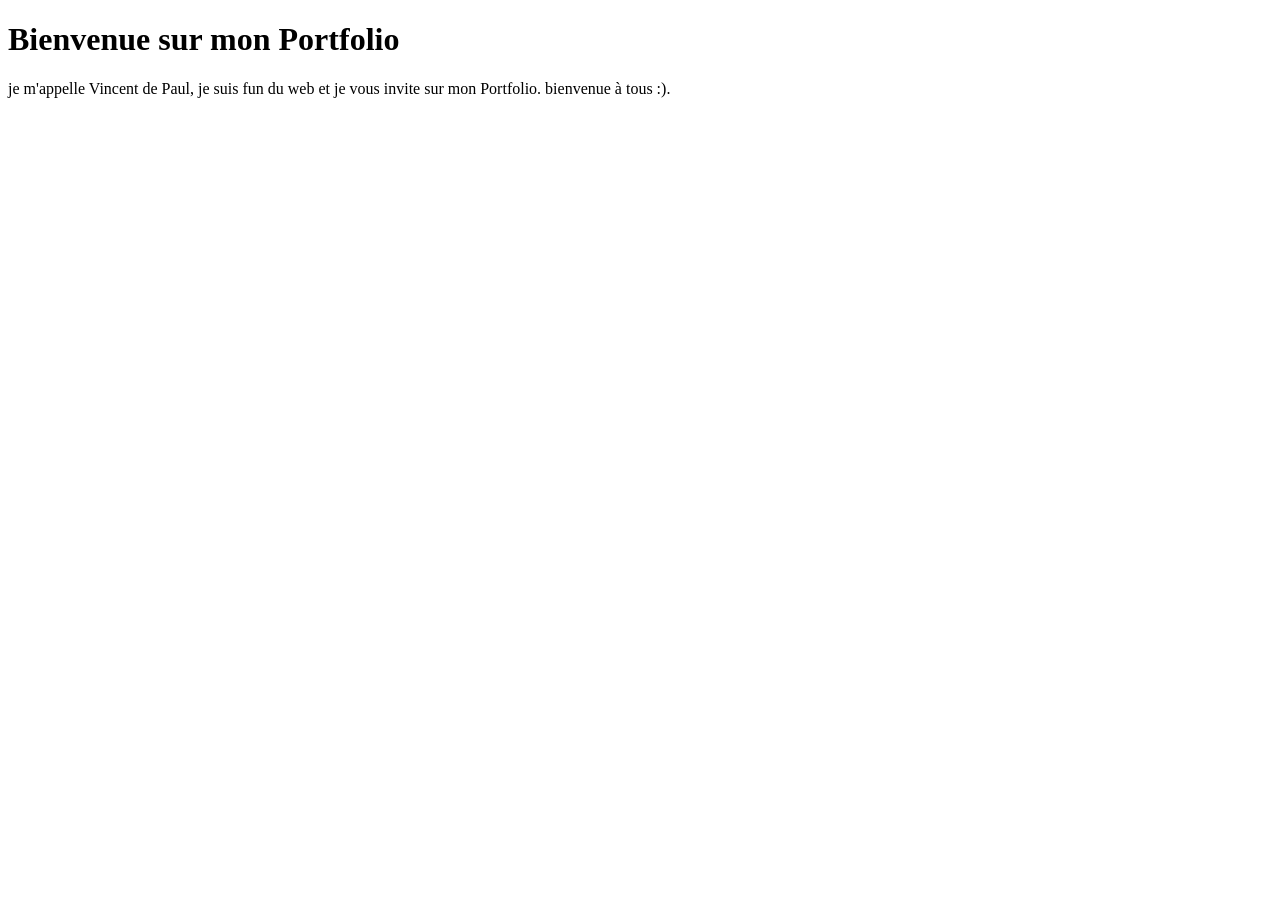
==== index.html @ e9045c2a "initialisation du projet" ====
<!DOCTYPE html>
<html lang="en">
<head>
    <meta charset="UTF-8">
    <meta name="viewport" content="width=device-width, initial-scale=1.0">
    <title>Mon Portfolio</title>
</head> 
<body>
    <h1>Bienvenue sur mon Portfolio</h1>
    <p>
        je m'appelle Vincent de Paul, je suis fun du web et je vous invite sur mon Portfolio. bienvenue à tous :).
    </p>
    
</body>
</html>
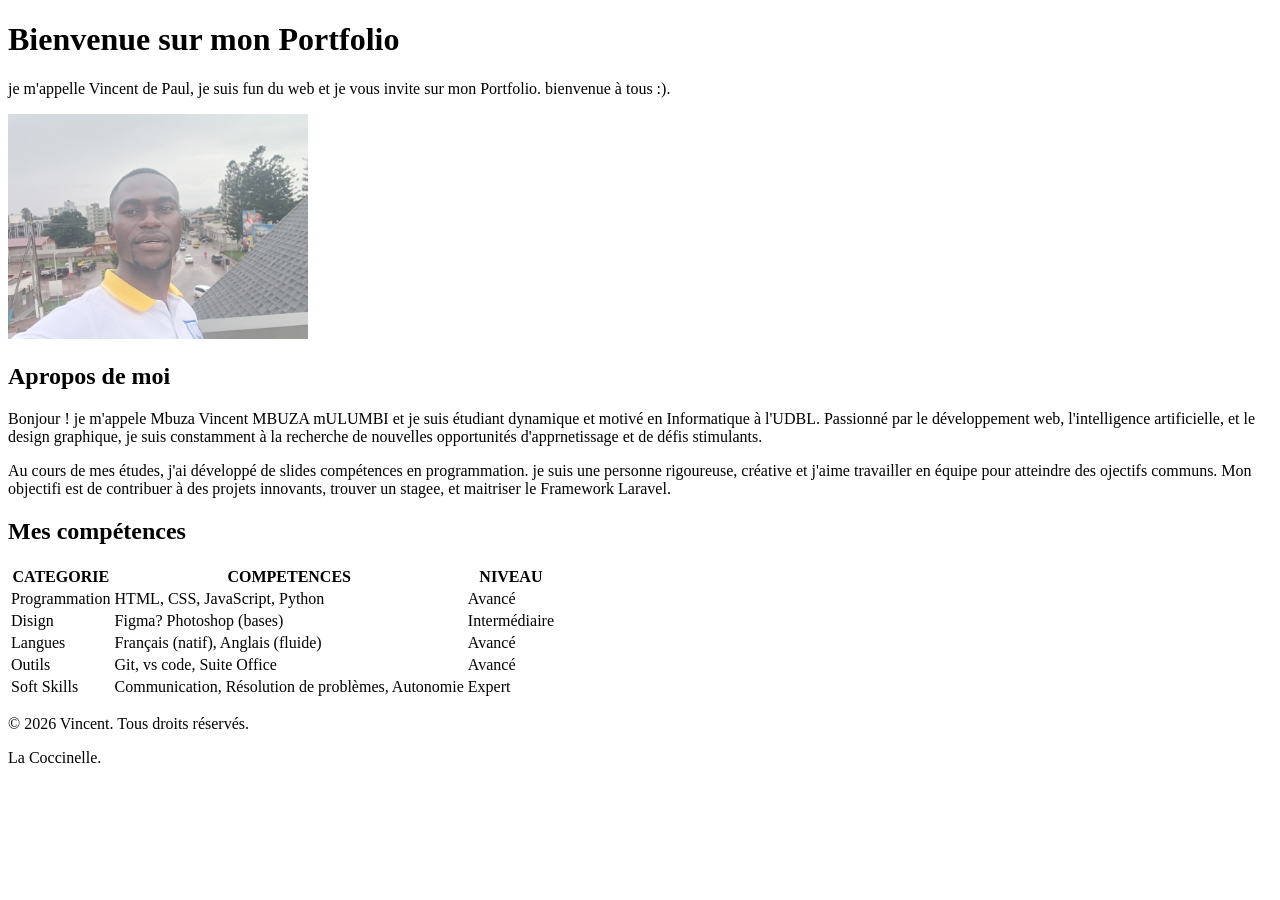
==== commit bfa93747: "ajout table" ====
--- a/index.html
+++ b/index.html
@@ -10,6 +10,70 @@
     <p>
         je m'appelle Vincent de Paul, je suis fun du web et je vous invite sur mon Portfolio. bienvenue à tous :).
     </p>
+    <img src="image/vincent.jpg" alt="vincent" width="300">
     
+    <section>
+            <h2> Apropos de moi</h2>
+            <div>
+                <p> Bonjour ! je m'appele Mbuza Vincent MBUZA mULUMBI et je suis étudiant dynamique et motivé en Informatique à l'UDBL. Passionné par le développement web, l'intelligence artificielle, et le design graphique, je suis constamment à la recherche de nouvelles opportunités d'apprnetissage et de défis stimulants.</p>
+
+                <p> <Acr>Au cours de mes études, j'ai développé de slides compétences en programmation. je suis une personne rigoureuse, créative et j'aime travailler en équipe pour atteindre des ojectifs communs. Mon objectifi est de contribuer à des projets innovants, trouver un stagee, et maitriser le Framework Laravel.</Acr></p>
+            </div>
+        </section>
+
+        <section>
+            <h2>Mes compétences</h2>
+            
+            <div>
+                <table>
+                    <thead>
+                        <tr>
+                            <th>CATEGORIE</th>
+                            <th>COMPETENCES</th>
+                            <th>NIVEAU</th>
+                        </tr>
+                    </thead>
+                    <tbody>
+                        <tr>
+                            <td>Programmation</td>
+                            <td>HTML, CSS, JavaScript, Python</td>
+                            <td>Avancé</td>
+                        </tr>
+                        <tr>
+                            <td>Disign</td>
+                            <td>Figma? Photoshop (bases)</td>
+                            <td>Intermédiaire</td>
+                        </tr>
+                        <tr>
+                            <td>Langues</td>
+                            <td>Français (natif), Anglais (fluide)</td>
+                            <td>Avancé</td>
+                        </tr>
+                        <tr>
+                            <td>Outils</td>
+                            <td>Git, vs code, Suite Office</td>
+                            <td>Avancé</td>
+                        </tr>
+                        <tr>
+                            <td>Soft Skills</td>
+                            <td>Communication, Résolution de problèmes, Autonomie</td>
+                            <td>Expert</td>
+                        </tr>            
+                    </tbody>
+                </table>
+
+            </div>
+
+        </section>
+    </main>
+    <footer>
+        <p>&copy; 2026 Vincent. Tous droits réservés.</p>
+                <P>La Coccinelle.</P>
+        <div class="social-icons">
+            <a href="#"><i class="fab fa-linkedin"></i></a>
+            <a href="#"><i class="fab fa-github"></i></a>
+            <a href="#"><i class="fab fa-x-twitter"></i></a>
+        </div>
+    </footer>
 </body>
 </html>
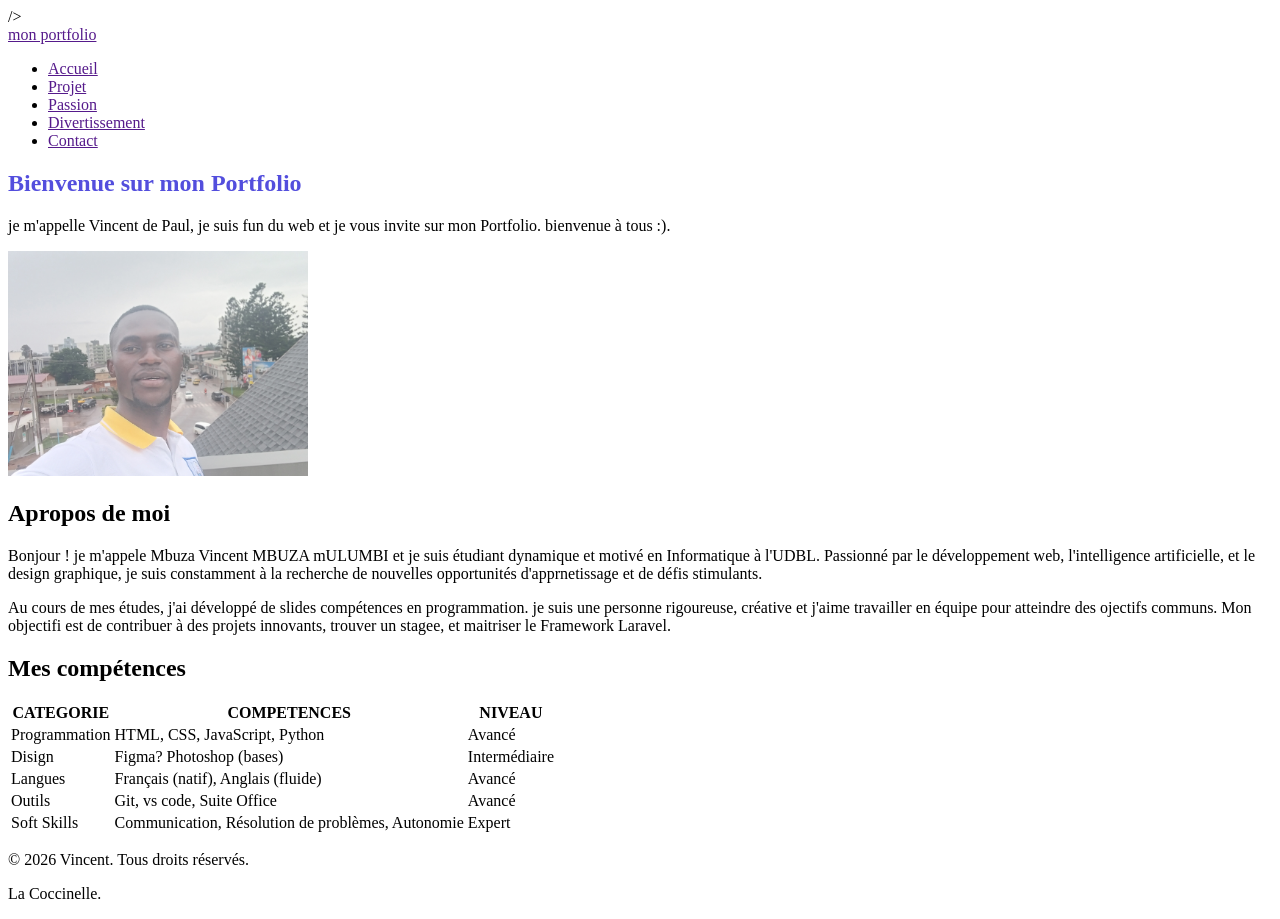
==== commit 5535a983: "Finir la maquette et initialiser le fichier de style css" ====
--- a/index.html
+++ b/index.html
@@ -4,15 +4,37 @@
     <meta charset="UTF-8">
     <meta name="viewport" content="width=device-width, initial-scale=1.0">
     <title>Mon Portfolio</title>
+    <link rel="stylesheet" href="style.css">
+    <link rel="stylesheet" href="<link rel="stylesheet" href="https://cdnjs.cloudflare.com/ajax/libs/font-awesome/7.0.1/css/all.min.css" integrity="sha512-2SwdPD6INVrV/lHTZbO2nodKhrnDdJK9/kg2XD1r9uGqPo1cUbujc+IYdlYdEErWNu69gVcYgdxlmVmzTWnetw==" crossorigin="anonymous" referrerpolicy="no-referrer" />/>    
 </head> 
 <body>
-    <h1>Bienvenue sur mon Portfolio</h1>
-    <p>
-        je m'appelle Vincent de Paul, je suis fun du web et je vous invite sur mon Portfolio. bienvenue à tous :).
-    </p>
-    <img src="image/vincent.jpg" alt="vincent" width="300">
-    
-    <section>
+    <header>
+        <div>
+            <a href="">mon portfolio</a>
+        </div>
+        <nav>
+            <ul>
+                <li><a href="">Accueil</a></li>
+                <li><a href="">Projet</a></li>
+                <li><a href="">Passion</a></li>
+                <li><a href="">Divertissement</a></li>
+                <li><a href="">Contact</a></li>
+            </ul>
+        </nav>
+    </header>
+    <main>
+        <section>
+            <div>
+                <h1>Bienvenue sur mon Portfolio</h1>                
+                <p>
+                je m'appelle Vincent de Paul, je suis fun du web et je vous invite sur mon Portfolio. bienvenue à tous :).
+                </p>
+                <div>
+                <img src="image/vincent.jpg" alt="vincent" width="300">
+                </div>
+            </div>
+
+        <section>
             <h2> Apropos de moi</h2>
             <div>
                 <p> Bonjour ! je m'appele Mbuza Vincent MBUZA mULUMBI et je suis étudiant dynamique et motivé en Informatique à l'UDBL. Passionné par le développement web, l'intelligence artificielle, et le design graphique, je suis constamment à la recherche de nouvelles opportunités d'apprnetissage et de défis stimulants.</p>
@@ -69,10 +91,10 @@
     <footer>
         <p>&copy; 2026 Vincent. Tous droits réservés.</p>
                 <P>La Coccinelle.</P>
-        <div class="social-icons">
-            <a href="#"><i class="fab fa-linkedin"></i></a>
-            <a href="#"><i class="fab fa-github"></i></a>
-            <a href="#"><i class="fab fa-x-twitter"></i></a>
+        <div>
+            <a href=""><i class="fa-brands fa-linkedin"></i></a>
+            <a href=""><i class="fa-brands fa-github"></i></a>
+            <a href=""><i class="fa-brands fa-github"></i></a>          
         </div>
     </footer>
 </body>
--- a/style.css
+++ b/style.css
@@ -0,0 +1,12 @@
+:root {    
+    --orange-vif: #FFA726;
+    --gris-tres-fonce: #333;
+    --gris-fonce: #666;
+    --gris-tres-clair: #F8F8F8;
+    --gris-clair: #EEE;
+    --violet-fonce:#534EDD;
+    --violet-doux:#6C63FF;
+}
+h1 {
+    color:var(--violet-fonce);
+}
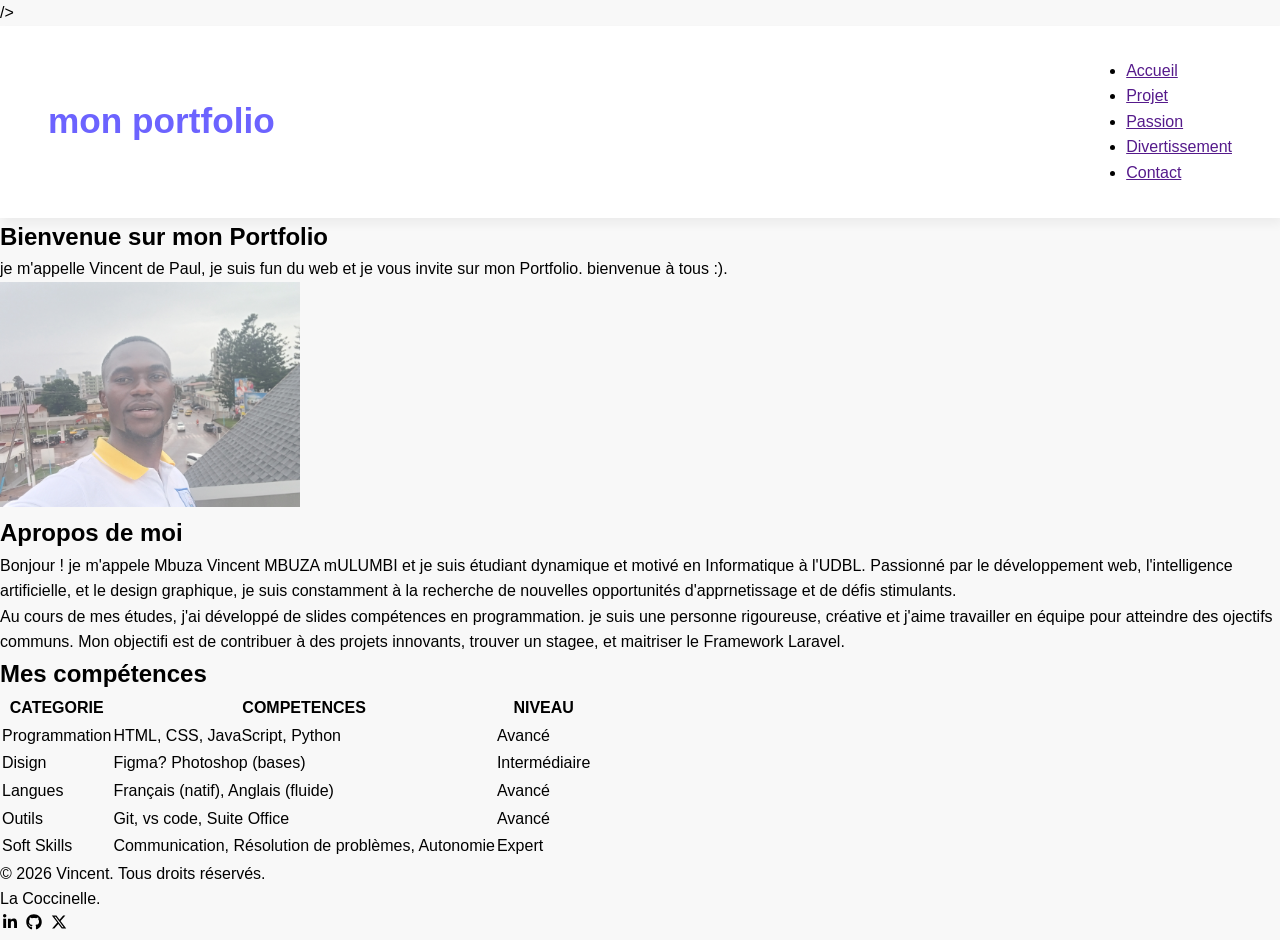
==== commit ec2b65e4: "Stylisation du header" ====
--- a/index.html
+++ b/index.html
@@ -92,10 +92,9 @@
         <p>&copy; 2026 Vincent. Tous droits réservés.</p>
                 <P>La Coccinelle.</P>
         <div>
-            <a href=""><i class="fa-brands fa-linkedin"></i></a>
-            <a href=""><i class="fa-brands fa-github"></i></a>
-            <a href=""><i class="fa-brands fa-github"></i></a>          
+            <img src="image/linkedin-in-brands-solid-full (2).svg" alt="linkedin" width="20px" height="20px">
+            <img src="image/github-brands-solid-full.svg"   alt="github" width="20px" height="20px">
+            <img src="image/x-twitter-brands-solid-full.svg"   alt="twitter" width="20px" height="20px">     
         </div>
     </footer>
-</body>
-</html>+</body>
--- a/style.css
+++ b/style.css
@@ -7,6 +7,31 @@
     --violet-fonce:#534EDD;
     --violet-doux:#6C63FF;
 }
-h1 {
-    color:var(--violet-fonce);
-}+* {
+    margin: 0;
+    padding: 0;
+    box-sizing: border-box;
+}
+body {
+    background-color: var(--gris-tres-clair);
+    font-family: Roboto, sans-Serif;
+    line-height: 1.6;
+}
+header {
+    background-color: white;
+    box-shadow: 2px 6px 10px rgba(0,0, 0, 0.05);
+    position: sticky;
+    top: 0;
+    z-index: 100;
+    display: flex;
+    justify-content: space-between;
+    align-items: center;
+    padding: 2rem 3rem;
+}
+header div a {
+    text-decoration: none;
+    font-size: 2.2rem;
+    font-weight: bold;
+    color: var(--violet-doux);
+}
+    
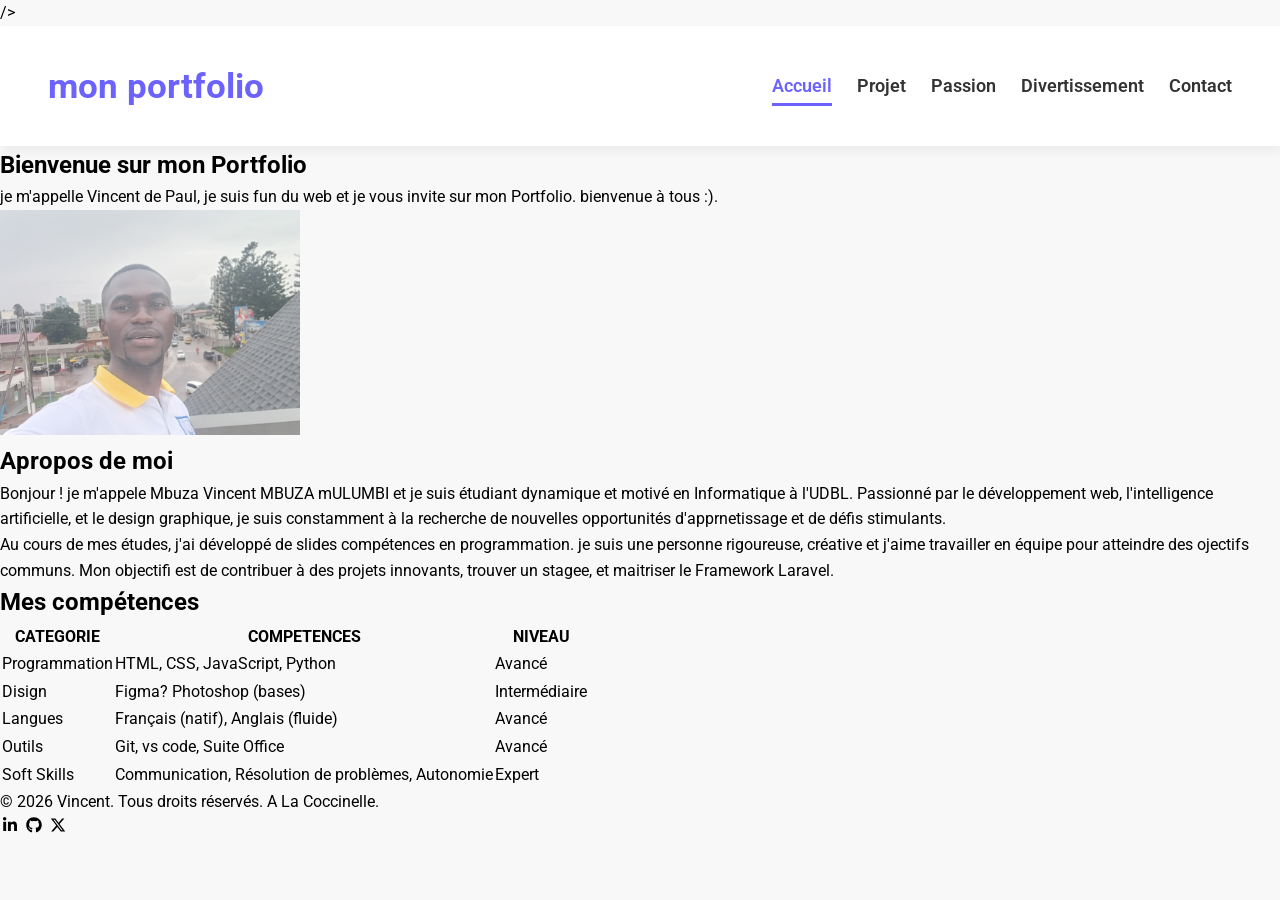
==== commit a8f300a3: "Stylisation du menu et création des autres pages" ====
--- a/index.html
+++ b/index.html
@@ -5,7 +5,10 @@
     <meta name="viewport" content="width=device-width, initial-scale=1.0">
     <title>Mon Portfolio</title>
     <link rel="stylesheet" href="style.css">
-    <link rel="stylesheet" href="<link rel="stylesheet" href="https://cdnjs.cloudflare.com/ajax/libs/font-awesome/7.0.1/css/all.min.css" integrity="sha512-2SwdPD6INVrV/lHTZbO2nodKhrnDdJK9/kg2XD1r9uGqPo1cUbujc+IYdlYdEErWNu69gVcYgdxlmVmzTWnetw==" crossorigin="anonymous" referrerpolicy="no-referrer" />/>    
+    <link rel="stylesheet" href="<link rel="stylesheet" href="https://cdnjs.cloudflare.com/ajax/libs/font-awesome/7.0.1/css/all.min.css" integrity="sha512-2SwdPD6INVrV/lHTZbO2nodKhrnDdJK9/kg2XD1r9uGqPo1cUbujc+IYdlYdEErWNu69gVcYgdxlmVmzTWnetw==" crossorigin="anonymous" referrerpolicy="no-referrer" />/> 
+    <link rel="preconnect" href="https://fonts.googleapis.com">
+    <link rel="preconnect" href="https://fonts.gstatic.com" crossorigin>
+    <link href="https://fonts.googleapis.com/css2?family=Roboto:ital,wght@0,100..900;1,100..900&display=swap" rel="stylesheet">   
 </head> 
 <body>
     <header>
@@ -14,11 +17,11 @@
         </div>
         <nav>
             <ul>
-                <li><a href="">Accueil</a></li>
-                <li><a href="">Projet</a></li>
-                <li><a href="">Passion</a></li>
-                <li><a href="">Divertissement</a></li>
-                <li><a href="">Contact</a></li>
+                <li><a href="index.html" class="Active">Accueil</a></li>
+                <li><a href="Projet.html">Projet</a></li>
+                <li><a href="Passion.html">Passion</a></li>
+                <li><a href="Divertissement.html">Divertissement</a></li>
+                <li><a href="Contact.html">Contact</a></li>
             </ul>
         </nav>
     </header>
@@ -89,8 +92,8 @@
         </section>
     </main>
     <footer>
-        <p>&copy; 2026 Vincent. Tous droits réservés.</p>
-                <P>La Coccinelle.</P>
+        <p>&copy; 2026 Vincent. Tous droits réservés. A La Coccinelle.</p>
+                
         <div>
             <img src="image/linkedin-in-brands-solid-full (2).svg" alt="linkedin" width="20px" height="20px">
             <img src="image/github-brands-solid-full.svg"   alt="github" width="20px" height="20px">
--- a/style.css
+++ b/style.css
@@ -34,4 +34,40 @@
     font-weight: bold;
     color: var(--violet-doux);
 }
-    +ul li {
+    list-style-type: none; 
+    margin-left: 25px;   
+}
+ul {
+    display: flex;
+} 
+ul li a {
+    text-decoration: none;
+    color:  var(--gris-tres-fonce);
+    font-weight: 600;
+    font-size: 1.1rem;
+    position: relative;
+    padding: 10px 0;
+}
+ul li a:hover {
+    color: var(--violet-doux);
+}
+ul li a::after {
+    content: '' ;
+    position: absolute;
+    left: 0;
+    bottom: 0;
+    height: 3px;  
+    width: 0; 
+    background-color: var(--violet-doux);
+    transition: width 0.3s ease;
+}
+ul li a:hover::after {
+    width: 100%;
+}
+a.Active {
+    color: var(--violet-doux);
+}
+a.Active::after {   
+    width: 100%;     
+}
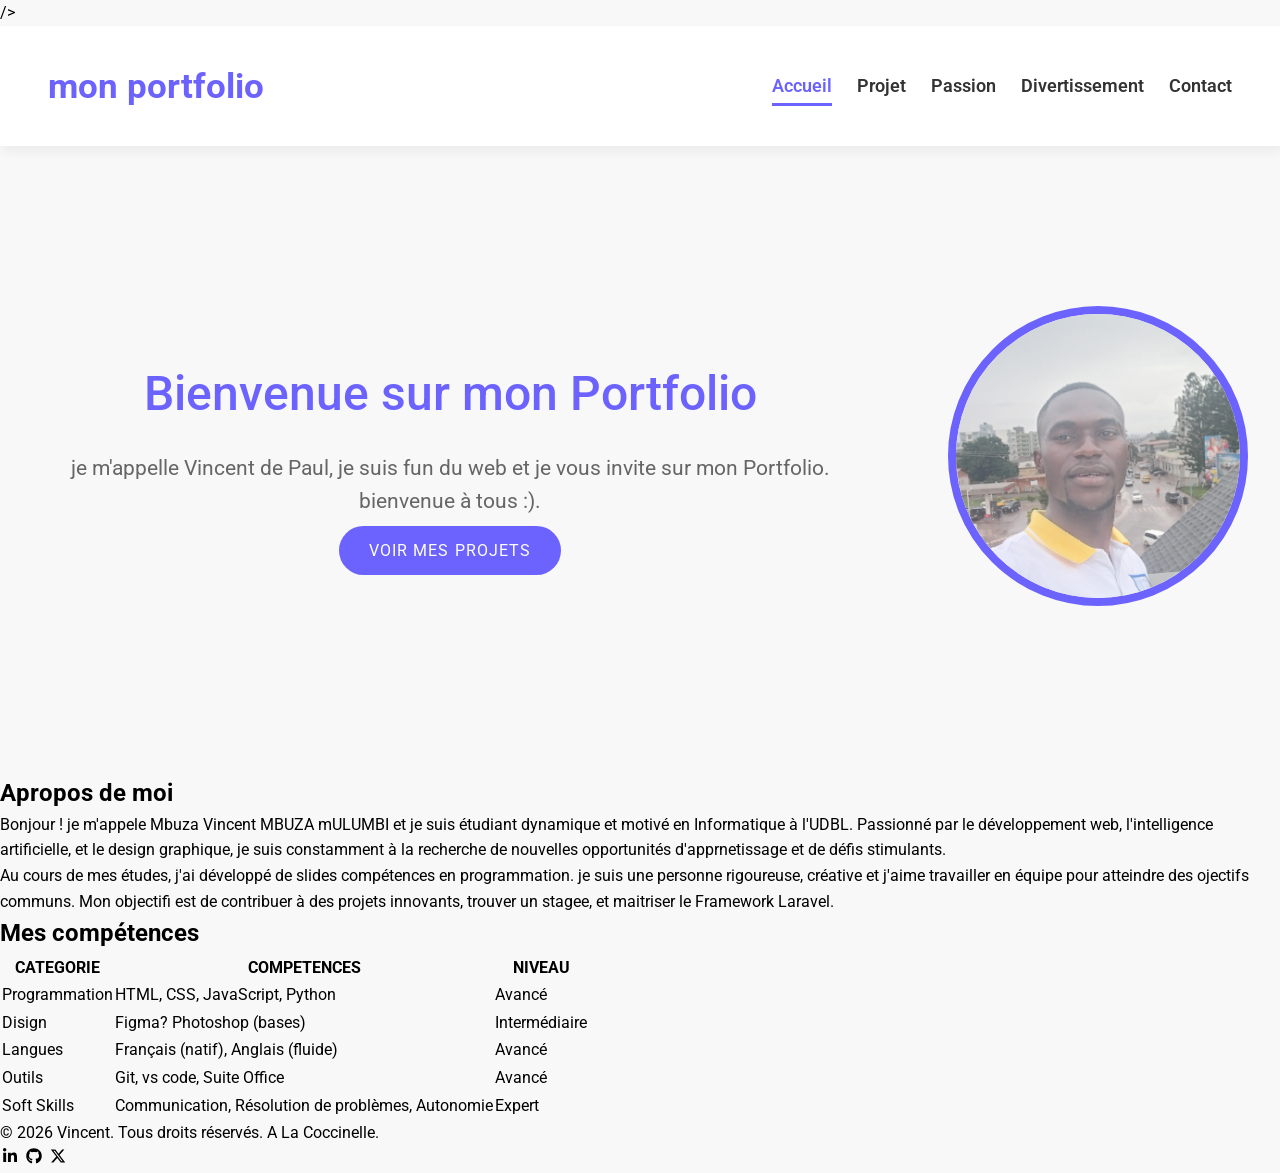
==== commit 9c5add83: "Stylisation de la section hero" ====
--- a/index.html
+++ b/index.html
@@ -26,17 +26,18 @@
         </nav>
     </header>
     <main>
-        <section>
+        <section class="hero">
             <div>
                 <h1>Bienvenue sur mon Portfolio</h1>                
                 <p>
                 je m'appelle Vincent de Paul, je suis fun du web et je vous invite sur mon Portfolio. bienvenue à tous :).
                 </p>
-                <div>
+                <a href="Projet.html">voir mes Projets</a>                
+            </div>
+            <div>
                 <img src="image/vincent.jpg" alt="vincent" width="300">
-                </div>
             </div>
-
+        </section>
         <section>
             <h2> Apropos de moi</h2>
             <div>
--- a/style.css
+++ b/style.css
@@ -68,6 +68,49 @@
 a.Active {
     color: var(--violet-doux);
 }
-a.Active::after {   
-    width: 100%;     
+a.Active::after {
+    width: 100%;
+}
+.hero {
+    display: flex;
+    justify-content: center;
+    align-items: center;
+    gap: 5rem;
+    margin: 10rem 2rem;
+    text-align: center;
+ }
+.hero img {
+    width: 300px;
+    height: 300px;
+    object-fit: cover;
+    border-radius: 50%;
+    border: 8px solid var(--violet-doux)
+}
+.hero h1 {
+    color: var(--violet-doux);
+    font-size: 3rem;
+    font-weight: 500;
+    margin-bottom: 1.2rem;
+}
+.hero p {
+    color: var(--gris-fonce);
+    font-size: 1.3rem;
+    margin-bottom: 1.2rem;
+}
+.hero a {
+    text-decoration: none;
+    display: inline;
+    background-color: var(--violet-doux);
+    color: white;
+    padding: 15px 30px;
+    border-radius: 50px;
+    text-transform: uppercase;
+    letter-spacing: 1.1px;
+    font-weight: 600px;
+    margin-top: 1rem;
+    transition: background-color 0.3s ease, transform 0.2s ease;
+}
+.hero a:hover {
+    background-color: var(--violet-fonce);
+    transition: translateY(-3px);
 }
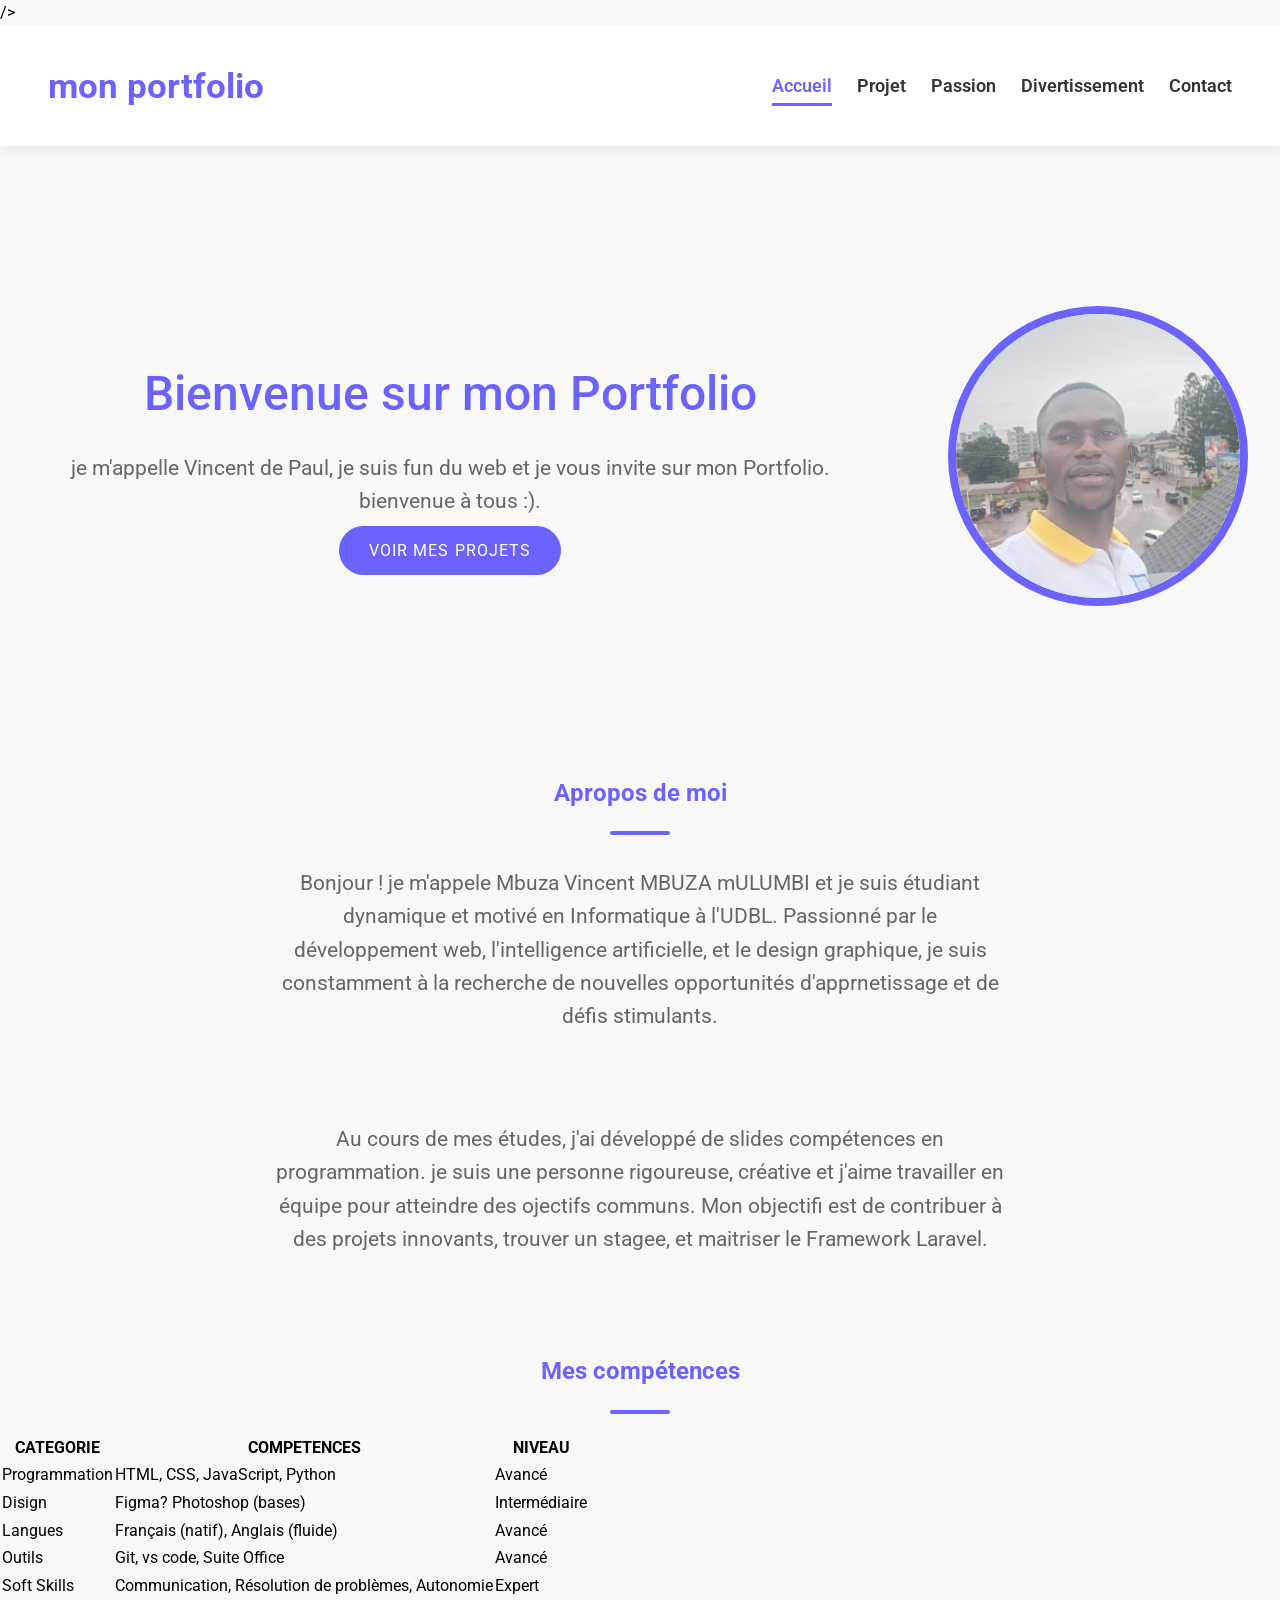
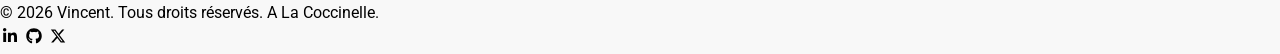
==== commit 035191d2: "Stilisation de la sectio apropos" ====
--- a/index.html
+++ b/index.html
@@ -38,11 +38,11 @@
                 <img src="image/vincent.jpg" alt="vincent" width="300">
             </div>
         </section>
-        <section>
+        <section class="apropos">
             <h2> Apropos de moi</h2>
             <div>
                 <p> Bonjour ! je m'appele Mbuza Vincent MBUZA mULUMBI et je suis étudiant dynamique et motivé en Informatique à l'UDBL. Passionné par le développement web, l'intelligence artificielle, et le design graphique, je suis constamment à la recherche de nouvelles opportunités d'apprnetissage et de défis stimulants.</p>
-
+                <br>
                 <p> <Acr>Au cours de mes études, j'ai développé de slides compétences en programmation. je suis une personne rigoureuse, créative et j'aime travailler en équipe pour atteindre des ojectifs communs. Mon objectifi est de contribuer à des projets innovants, trouver un stagee, et maitriser le Framework Laravel.</Acr></p>
             </div>
         </section>
--- a/style.css
+++ b/style.css
@@ -7,16 +7,19 @@
     --violet-fonce:#534EDD;
     --violet-doux:#6C63FF;
 }
+
 * {
     margin: 0;
     padding: 0;
     box-sizing: border-box;
 }
+
 body {
     background-color: var(--gris-tres-clair);
     font-family: Roboto, sans-Serif;
     line-height: 1.6;
 }
+
 header {
     background-color: white;
     box-shadow: 2px 6px 10px rgba(0,0, 0, 0.05);
@@ -28,19 +31,23 @@
     align-items: center;
     padding: 2rem 3rem;
 }
+
 header div a {
     text-decoration: none;
     font-size: 2.2rem;
     font-weight: bold;
     color: var(--violet-doux);
 }
+
 ul li {
     list-style-type: none; 
     margin-left: 25px;   
 }
+
 ul {
     display: flex;
 } 
+
 ul li a {
     text-decoration: none;
     color:  var(--gris-tres-fonce);
@@ -49,9 +56,11 @@
     position: relative;
     padding: 10px 0;
 }
+
 ul li a:hover {
     color: var(--violet-doux);
 }
+
 ul li a::after {
     content: '' ;
     position: absolute;
@@ -62,15 +71,19 @@
     background-color: var(--violet-doux);
     transition: width 0.3s ease;
 }
+
 ul li a:hover::after {
     width: 100%;
 }
+
 a.Active {
     color: var(--violet-doux);
 }
+
 a.Active::after {
     width: 100%;
 }
+
 .hero {
     display: flex;
     justify-content: center;
@@ -79,6 +92,7 @@
     margin: 10rem 2rem;
     text-align: center;
  }
+
 .hero img {
     width: 300px;
     height: 300px;
@@ -86,17 +100,20 @@
     border-radius: 50%;
     border: 8px solid var(--violet-doux)
 }
+
 .hero h1 {
     color: var(--violet-doux);
     font-size: 3rem;
     font-weight: 500;
     margin-bottom: 1.2rem;
 }
+
 .hero p {
     color: var(--gris-fonce);
     font-size: 1.3rem;
     margin-bottom: 1.2rem;
 }
+
 .hero a {
     text-decoration: none;
     display: inline;
@@ -110,7 +127,38 @@
     margin-top: 1rem;
     transition: background-color 0.3s ease, transform 0.2s ease;
 }
+
 .hero a:hover {
     background-color: var(--violet-fonce);
     transition: translateY(-3px);
+}
+
+.apropos {
+    width: 800px;
+    margin: 6rem auto;
+    text-align: center;
+}
+
+section h2 {
+    color: var(--violet-doux);
+    font-size: 2.6ren;
+    font-weight:700;   
+    position: relative;
+    text-align: center;     
+}
+
+section h2::after {
+    content: '';
+    display: block;
+    width: 60px;
+    height:4px;
+    background-color: var(--violet-doux);
+    margin: 1.2rem auto;
+    border-radius: 2px;
+}
+
+.apropos p {
+    margin: 2rem;
+    color: var(--gris-fonce);
+    font-size: 1.3rem;    
 }
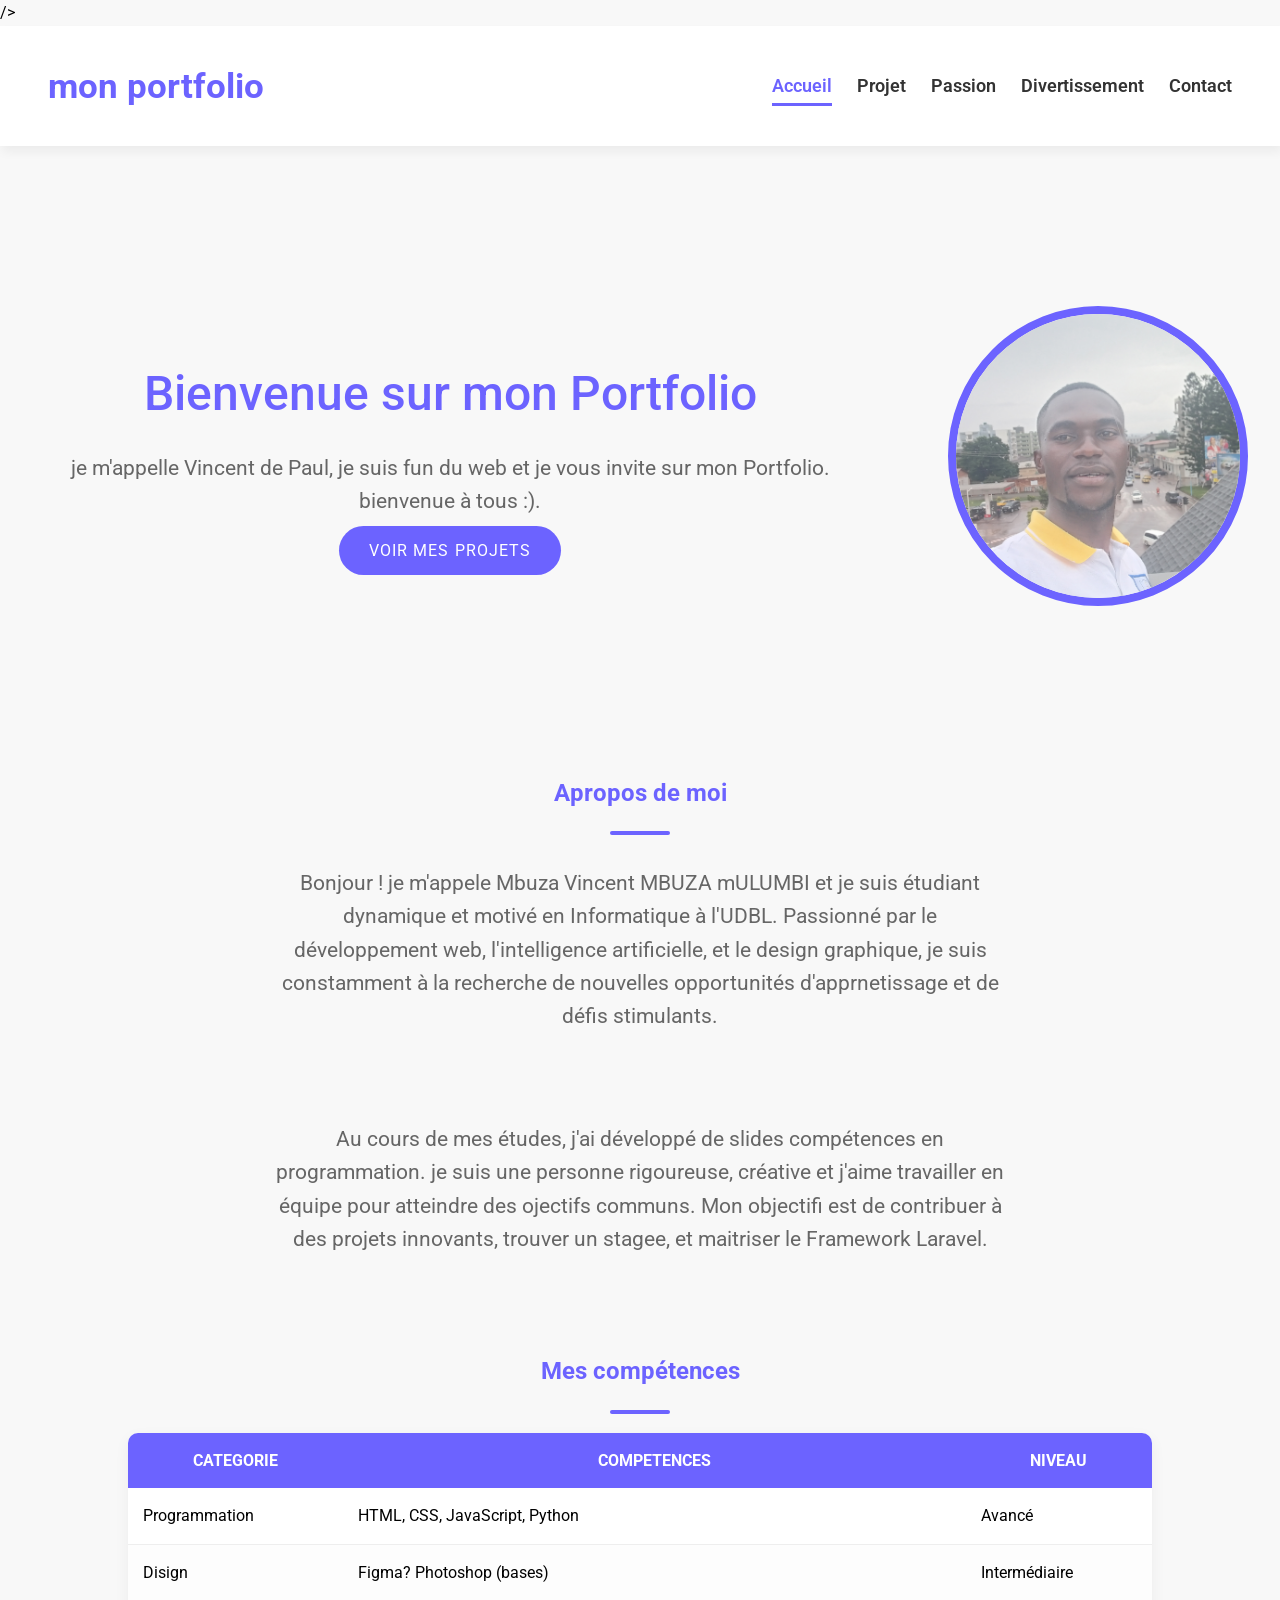
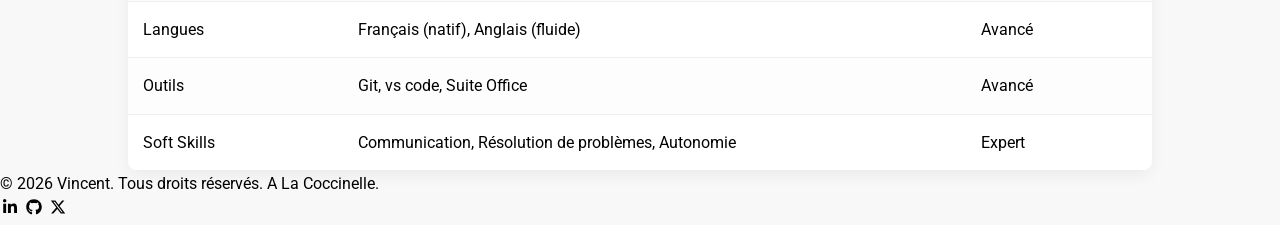
==== commit 3f4826ec: "Stylisation de la section competences et table" ====
--- a/index.html
+++ b/index.html
@@ -47,18 +47,16 @@
             </div>
         </section>
 
-        <section>
-            <h2>Mes compétences</h2>
-            
-            <div>
-                <table>
-                    <thead>
-                        <tr>
-                            <th>CATEGORIE</th>
-                            <th>COMPETENCES</th>
-                            <th>NIVEAU</th>
-                        </tr>
-                    </thead>
+        <section class="competences">
+            <h2>Mes compétences</h2>            
+            <table>
+                <thead>
+                    <tr>
+                        <th>CATEGORIE</th>
+                        <th>COMPETENCES</th>
+                        <th>NIVEAU</th>
+                    </tr>
+                </thead>
                     <tbody>
                         <tr>
                             <td>Programmation</td>
@@ -86,9 +84,8 @@
                             <td>Expert</td>
                         </tr>            
                     </tbody>
-                </table>
-
-            </div>
+                
+            </table>
 
         </section>
     </main>
--- a/style.css
+++ b/style.css
@@ -161,4 +161,38 @@
     margin: 2rem;
     color: var(--gris-fonce);
     font-size: 1.3rem;    
+}
+.competences table {
+    width: 80%;
+    margin: 0 auto;
+    border-collapse: collapse;
+    background-color: #fff;
+    box-shadow: 0 5px 15px rgba(0,0, 0, 0.05);
+    border-radius: 10px;
+    overflow: hidden;
+}
+
+.competences table th, .competences table td {
+    padding: 15px;
+}
+
+.competences table thead {
+    background-color: var(--violet-doux);
+    color: #FFF;
+    text-transform: uppercase;
+}
+
+.competences table tbody td {
+    border-bottom: 1px solid var(--gris-clair);    
+}
+.competences table tbody tr:nth-child(even) {
+    background-color: #FDFDFD;
+}
+
+.competences table tbody tr {
+    transition: background-colod 0.3s ease;
+}
+
+.competences table tbody tr:hover {
+    background-color: #f0f0f0;
 }
